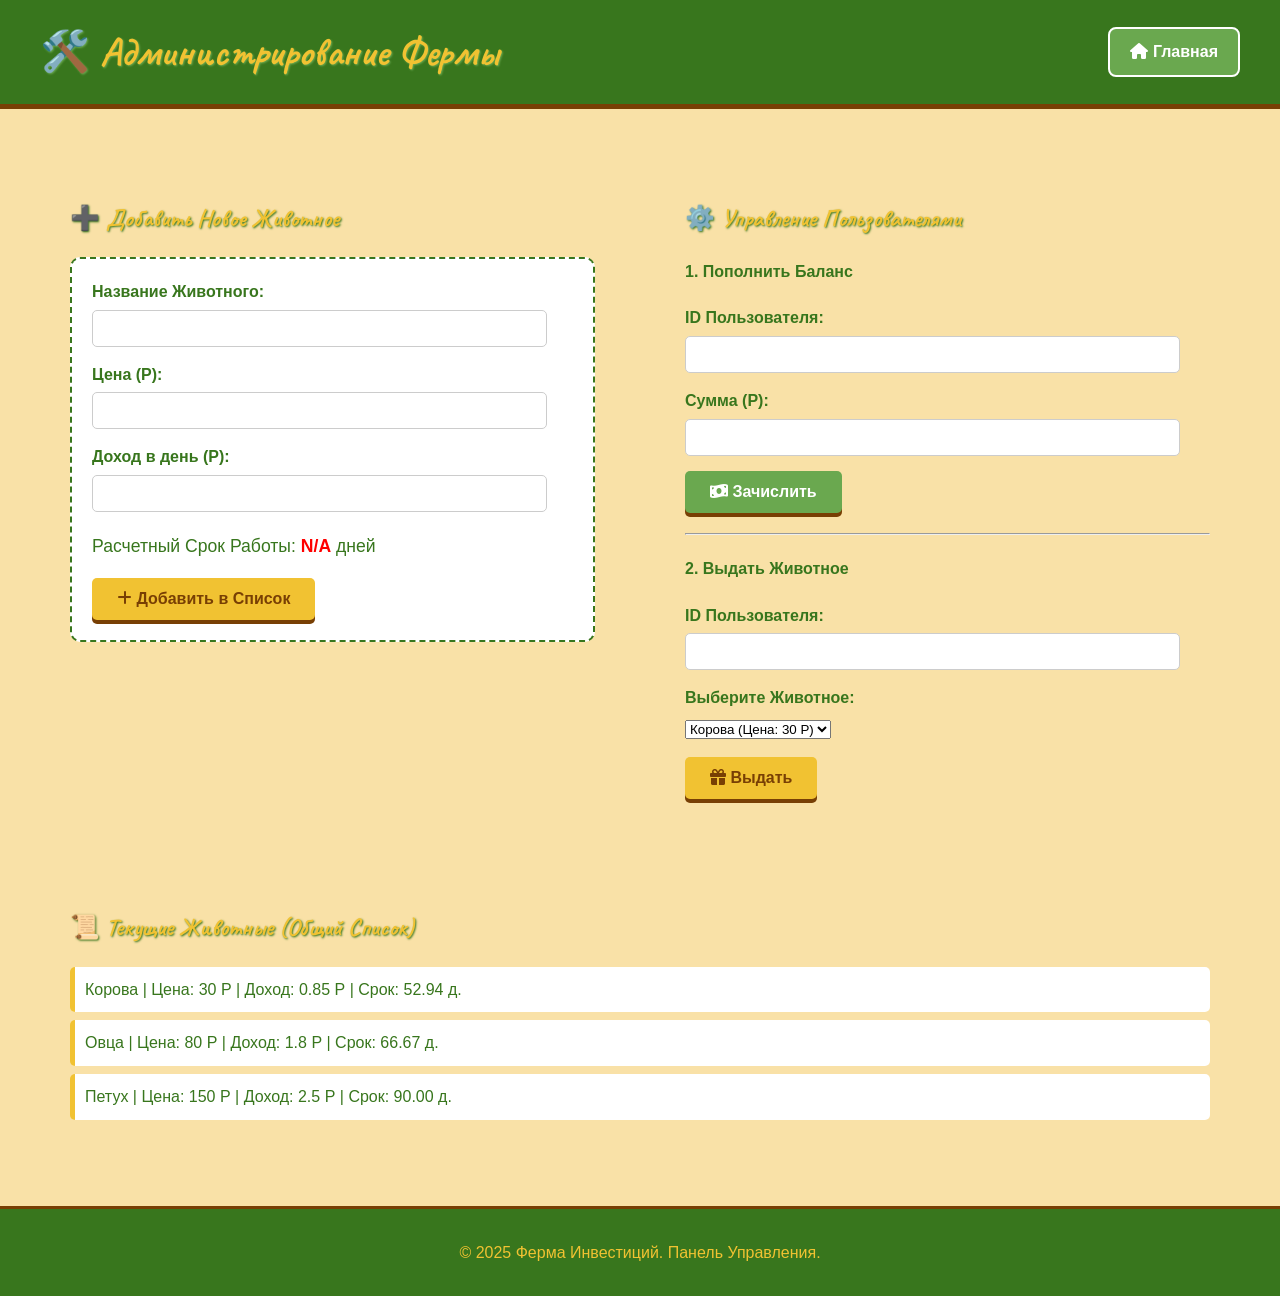
==== admin.html @ d9091614 "TEST" ====
<!DOCTYPE html>
<html lang="ru">
<head>
    <meta charset="UTF-8">
    <meta name="viewport" content="width=device-width, initial-scale=1.0">
    <title>🛠️ Админ-Панель</title>
    <link href="https://fonts.googleapis.com/css2?family=Caveat:wght@400;700&display=swap" rel="stylesheet">
    <link rel="stylesheet" href="style.css">
    <link rel="stylesheet" href="https://cdnjs.cloudflare.com/ajax/libs/font-awesome/6.0.0-beta3/css/all.min.css">
    <link rel="stylesheet" href="admin.css">
</head>
<body>
    <header class="header">
        <h1>🛠️ Администрирование Фермы</h1>
        <nav class="main-nav">
            <a href="index.html" class="nav-button farm-btn"><i class="fas fa-home"></i> Главная</a>
        </nav>
    </header>

    <main class="container admin-page">
        
        <section class="admin-card green-bg">
            <h2>➕ Добавить Новое Животное</h2>
            <form id="add-animal-form">
                <div class="form-group">
                    <label for="animal-name">Название Животного:</label>
                    <input type="text" id="animal-name" required>
                </div>
                <div class="form-group">
                    <label for="animal-price">Цена (Р):</label>
                    <input type="number" id="animal-price" step="0.01" min="1" required>
                </div>
                <div class="form-group">
                    <label for="animal-income">Доход в день (Р):</label>
                    <input type="number" id="animal-income" step="0.01" min="0.01" required>
                </div>
                
                <p class="duration-display">Расчетный Срок Работы: <strong id="calculated-duration">N/A</strong> дней</p>
                
                <button type="submit" class="action-btn yellow-btn"><i class="fas fa-plus"></i> Добавить в Список</button>
            </form>
        </section>
        
        <section class="admin-card yellow-border">
            <h2>⚙️ Управление Пользователями</h2>
            
            <form id="admin-replenish-form" class="admin-form">
                <h4>1. Пополнить Баланс</h4>
                <div class="form-group">
                    <label for="replenish-user-id">ID Пользователя:</label>
                    <input type="number" id="replenish-user-id" required>
                </div>
                <div class="form-group">
                    <label for="replenish-amount">Сумма (Р):</label>
                    <input type="number" id="replenish-amount" step="0.01" min="1" required>
                </div>
                <button type="submit" class="action-btn green-btn"><i class="fas fa-money-bill-wave"></i> Зачислить</button>
            </form>
            
            <hr style="margin: 20px 0;">

            <form id="admin-give-animal-form" class="admin-form">
                <h4>2. Выдать Животное</h4>
                <div class="form-group">
                    <label for="give-animal-user-id">ID Пользователя:</label>
                    <input type="number" id="give-animal-user-id" required>
                </div>
                <div class="form-group">
                    <label for="animal-select">Выберите Животное:</label>
                    <select id="animal-select" required></select>
                </div>
                <button type="submit" class="action-btn yellow-btn"><i class="fas fa-gift"></i> Выдать</button>
            </form>
        </section>
        
        <section class="admin-card green-bg full-width">
            <h2>📜 Текущие Животные (Общий Список)</h2>
            <ul id="current-animals-list">
                </ul>
        </section>
    </main>

    <footer class="footer">
        <p>&copy; 2025 Ферма Инвестиций. Панель Управления.</p>
    </footer>

    <script src="admin.js"></script>
</body>
</html>
---- style.css ----
/* Базовые цвета и шрифты */
:root {
    --color-green-dark: #38761d; /* Темно-зеленый для фона/текста */
    --color-green-light: #6aa84f; /* Светло-зеленый для кнопок */
    --color-yellow-main: #f1c232; /* Основной желтый */
    --color-yellow-light: #f9e1a7; /* Светло-желтый для акцентов */
    --color-brown-wood: #783f04; /* Коричневый для рамок */
    --font-handwritten: 'Caveat', cursive; /* Красивый шрифт */
    --font-base: sans-serif;
}

/* Общий сброс и шрифт */
body {
    font-family: var(--font-base);
    background-color: var(--color-yellow-light); /* Светлый фон */
    color: var(--color-green-dark);
    margin: 0;
    padding: 0;
    line-height: 1.6;
    min-height: 100vh;
    display: flex;
    flex-direction: column;
}

/* Заголовки и текст с акцентным шрифтом */
h1, h2, .farm-quote {
    font-family: var(--font-handwritten);
    color: var(--color-brown-wood);
    text-shadow: 1px 1px 2px var(--color-green-light);
}

/* --- Хедер (Верхняя Панель) --- */
.header {
    background-color: var(--color-green-dark);
    color: white;
    padding: 20px 40px;
    display: flex;
    justify-content: space-between;
    align-items: center;
    border-bottom: 5px solid var(--color-brown-wood);
}
.header h1 {
    color: var(--color-yellow-main);
    margin: 0;
    font-size: 2.5em;
}

/* Навигация */
.main-nav {
    display: flex;
    gap: 15px;
}
.nav-button {
    text-decoration: none;
    padding: 10px 20px;
    border-radius: 8px;
    font-weight: bold;
    transition: background-color 0.3s, transform 0.2s;
    text-align: center;
    border: 2px solid white;
}
.profile-btn { background-color: var(--color-yellow-main); color: var(--color-brown-wood); }
.farm-btn { background-color: var(--color-green-light); color: white; }
.admin-btn { background-color: var(--color-brown-wood); color: var(--color-yellow-light); }

.nav-button:hover {
    transform: translateY(-2px);
    box-shadow: 0 4px 6px rgba(0, 0, 0, 0.1);
}

/* --- Основной Контент --- */
.container {
    flex-grow: 1;
    padding: 40px;
    /* Устанавливаем две колонки для верхних элементов и одну для нижнего */
    display: grid;
    grid-template-columns: 2fr 1fr; 
    grid-template-rows: auto auto; 
    gap: 30px;
}
.full-width {
    grid-column: 1 / -1; /* Занимает всю ширину сетки (две колонки) */
}

/* Карточки с информацией */
.balance-card, .news-card {
    padding: 30px;
    border-radius: 15px;
    box-shadow: 0 8px 15px rgba(0, 0, 0, 0.1);
}

/* Баланс */
.balance-card {
    background-color: white;
    border: 5px dashed var(--color-green-light); /* Красивая "фермерская" рамка */
}
.balance-info {
    font-size: 1.2em;
    margin-bottom: 20px;
}
.balance-info span {
    font-weight: 700;
    color: var(--color-yellow-main);
    text-decoration: underline;
}
.yellow-border {
    border-color: var(--color-yellow-main) !important;
}

/* Новостной блок */
.news-card {
    background-color: var(--color-green-light);
    color: white;
}
.news-card h2 {
    color: var(--color-yellow-main);
}
.farm-quote {
    margin-top: 15px;
    font-size: 1.3em;
    font-style: italic;
    color: var(--color-yellow-light);
    border-top: 1px dashed var(--color-yellow-light);
    padding-top: 10px;
}

/* Кнопки действий */
.balance-actions {
    display: flex;
    gap: 10px;
    margin-top: 20px;
}
.action-btn {
    padding: 12px 25px;
    border: none;
    border-radius: 5px;
    cursor: pointer;
    font-size: 1em;
    font-weight: bold;
    transition: background-color 0.3s, opacity 0.3s;
    box-shadow: 0 4px 0 var(--color-brown-wood);
}
.action-btn:active {
    box-shadow: 0 2px 0 var(--color-brown-wood);
    transform: translateY(2px);
}

.green-btn {
    background-color: var(--color-green-light);
    color: white;
}
.green-btn:hover { background-color: #559542; }

.yellow-btn {
    background-color: var(--color-yellow-main);
    color: var(--color-brown-wood);
}
.yellow-btn:hover { background-color: #d8a82d; }

.reinvest-btn {
    background-color: var(--color-brown-wood);
    color: white;
}
.reinvest-btn:hover { background-color: #633503; }

/* --- Купленные Животные --- */
.purchased-animals-card {
    background-color: white;
    padding: 30px;
    border-radius: 15px;
    box-shadow: 0 8px 15px rgba(0, 0, 0, 0.1);
    border: 5px dashed var(--color-green-light);
}

.purchased-animals-card h2 {
    background-color : var(--color-brown-wood);
    text-shadow: 1px 1px 2px var(--color-yellow-main);
    margin-bottom: 20px;
    text-align: center;
}
.animal-status-grid {
    display: grid;
    grid-template-columns: repeat(auto-fit, minmax(300px, 1fr));
    gap: 20px;
}
.active-animal-card {
    background-color: var(--color-yellow-light);
    border: 3px solid var(--color-green-light);
    border-radius: 10px;
    padding: 15px;
    box-shadow: 0 2px 5px rgba(0, 0, 0, 0.1);
}
.active-animal-card h4 {
    color: var(--color-green-dark);
    font-family: var(--font-handwritten);
    font-size: 1.5em;
    margin-top: 0;
    border-bottom: 1px dashed var(--color-green-light);
    padding-bottom: 5px;
}
.status-line {
    font-size: 1em;
    padding: 3px 0;
}
.status-line strong {
    color: var(--color-brown-wood);
}
.progress-bar {
    height: 10px;
    background-color: #e0e0e0;
    border-radius: 5px;
    margin-top: 5px;
}
.progress-fill {
    height: 100%;
    background-color: var(--color-green-light);
    border-radius: 5px;
    transition: width 0.5s;
}
.no-animals-msg {
    grid-column: 1 / -1;
    text-align: center;
    font-style: italic;
    color: var(--color-brown-wood);
    padding: 20px;
    border: 1px dashed var(--color-yellow-main);
    border-radius: 5px;
}

/* --- Футер (Подвал) --- */
.footer {
    background-color: var(--color-green-dark);
    color: var(--color-yellow-main);
    text-align: center;
    padding: 15px 0;
    border-top: 3px solid var(--color-brown-wood);
    margin-top: auto; /* Прижимает футер к низу */
}

/* --- АДАПТИВНОСТЬ (MEDIA QUERIES) --- */

/* Ширина экрана для телефонов (максимум 768px) */
@media (max-width: 768px) {
    
    /* Основная Сетка */
    .container {
        grid-template-columns: 1fr; /* Одна колонка для всех блоков */
        gap: 20px;
        padding: 20px;
    }
    .full-width {
        grid-column: 1 / 1; 
    }

    /* Хедер */
    .header {
        flex-direction: column;
        text-align: center;
        padding: 15px 10px;
    }
    .main-nav {
        flex-direction: column;
        width: 100%;
        gap: 8px;
        margin-top: 10px;
    }
    .nav-button {
        padding: 10px;
    }

    /* Баланс и Новости */
    .balance-card, .news-card, .purchased-animals-card {
        padding: 20px;
    }
    .balance-actions {
        flex-direction: column;
        gap: 8px;
    }
    .action-btn {
        width: 100%; /* Кнопки на всю ширину */
    }
    
    /* Животные на Главной */
    .animal-status-grid {
        grid-template-columns: 1fr; /* Одна карточка в ряд на телефоне */
    }

    /* Профиль (profile.css) */
    .profile-page {
        padding: 20px;
    }
    .profile-card {
        padding: 25px;
    }
    .profile-actions {
        flex-direction: column;
        gap: 10px;
    }

    /* Админка (admin.css) */
    .admin-page {
        grid-template-columns: 1fr;
    }
}
---- admin.css ----
/* Админка: Специальные стили для форм */
.admin-page {
    grid-template-columns: 1fr 1fr;
}
.admin-card {
    padding: 30px;
    border-radius: 15px;
}
.admin-card h2 {
    color: var(--color-yellow-main);
    text-shadow: 1px 1px 2px var(--color-green-dark);
}

/* Форма */
#add-animal-form {
    background-color: white;
    padding: 20px;
    border-radius: 10px;
    border: 2px dashed var(--color-green-dark);
}
.form-group {
    margin-bottom: 15px;
}
.form-group label {
    display: block;
    font-weight: bold;
    margin-bottom: 5px;
    color: var(--color-green-dark);
}
.form-group input {
    width: 90%;
    padding: 10px;
    border: 1px solid #ccc;
    border-radius: 5px;
}
.duration-display {
    font-size: 1.1em;
    margin-top: 20px;
}
.duration-display strong {
    color: #ff0000;
}

/* Список */
#current-animals-list {
    list-style: none;
    padding: 0;
}
#current-animals-list li {
    background-color: white;
    padding: 10px;
    margin-bottom: 8px;
    border-radius: 5px;
    border-left: 5px solid var(--color-yellow-main);
}
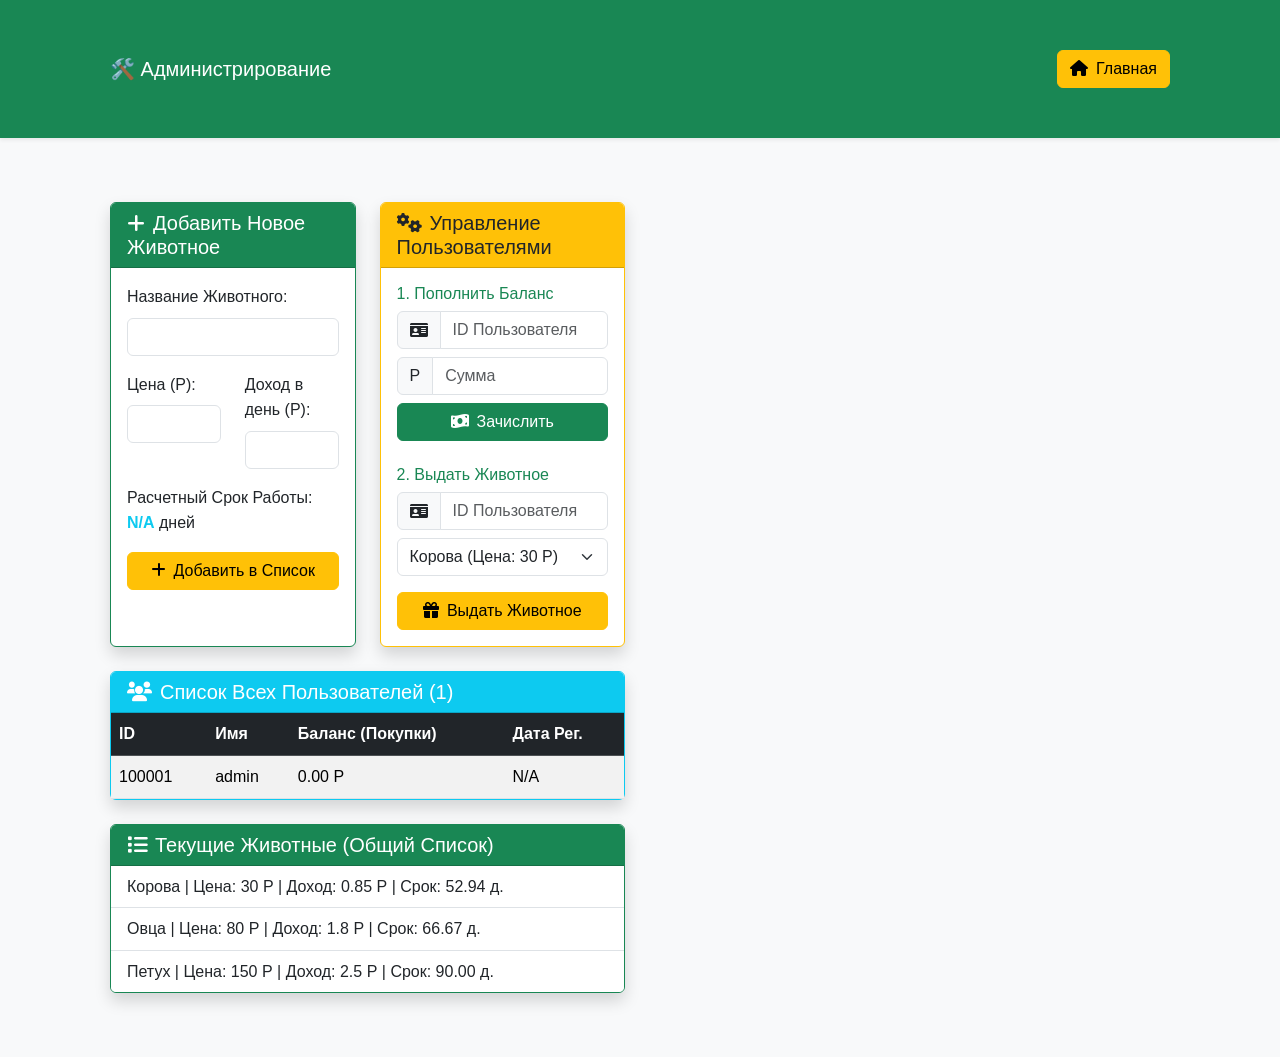
==== commit 360580a4: "test 2" ====
--- a/admin.html
+++ b/admin.html
@@ -4,86 +4,120 @@
     <meta charset="UTF-8">
     <meta name="viewport" content="width=device-width, initial-scale=1.0">
     <title>🛠️ Админ-Панель</title>
-    <link href="https://fonts.googleapis.com/css2?family=Caveat:wght@400;700&display=swap" rel="stylesheet">
+    <link href="https://cdn.jsdelivr.net/npm/bootstrap@5.3.3/dist/css/bootstrap.min.css" rel="stylesheet">
+    <link rel="stylesheet" href="https://cdnjs.cloudflare.com/ajax/libs/font-awesome/6.0.0-beta3/css/all.min.css">
+    <link href="https://cdn.jsdelivr.net/npm/bootstrap@5.3.3/dist/css/bootstrap.min.css" rel="stylesheet" integrity="sha384-QWTKZyjpPEjISv5WaRU9OFeRpok6YctnYmDr5pNlyT2bRjXh0JMhjY6hW+ALEwIH" crossorigin="anonymous">
     <link rel="stylesheet" href="style.css">
-    <link rel="stylesheet" href="https://cdnjs.cloudflare.com/ajax/libs/font-awesome/6.0.0-beta3/css/all.min.css">
-    <link rel="stylesheet" href="admin.css">
 </head>
-<body>
-    <header class="header">
-        <h1>🛠️ Администрирование Фермы</h1>
-        <nav class="main-nav">
-            <a href="index.html" class="nav-button farm-btn"><i class="fas fa-home"></i> Главная</a>
-        </nav>
-    </header>
+<body class="bg-light">
+    <nav class="navbar navbar-expand-lg navbar-dark bg-success shadow-sm">
+        <div class="container">
+            <a class="navbar-brand" href="#">🛠️ Администрирование</a>
+            <div class="d-flex">
+                <a href="index.html" class="btn btn-warning"><i class="fas fa-home me-2"></i>Главная</a>
+            </div>
+        </div>
+    </nav>
 
-    <main class="container admin-page">
-        
-        <section class="admin-card green-bg">
-            <h2>➕ Добавить Новое Животное</h2>
-            <form id="add-animal-form">
-                <div class="form-group">
-                    <label for="animal-name">Название Животного:</label>
-                    <input type="text" id="animal-name" required>
+    <main class="container my-4">
+        <div class="row g-4">
+            <div class="col-lg-6">
+                <div class="card shadow h-100 border-success">
+                    <div class="card-header bg-success text-white">
+                        <h5 class="mb-0"><i class="fas fa-plus me-2"></i>Добавить Новое Животное</h5>
+                    </div>
+                    <div class="card-body">
+                        <form id="add-animal-form">
+                            <div class="mb-3">
+                                <label for="animal-name" class="form-label">Название Животного:</label>
+                                <input type="text" id="animal-name" class="form-control" required>
+                            </div>
+                            <div class="row mb-3">
+                                <div class="col-6">
+                                    <label for="animal-price" class="form-label">Цена (Р):</label>
+                                    <input type="number" id="animal-price" class="form-control" step="0.01" min="1" required>
+                                </div>
+                                <div class="col-6">
+                                    <label for="animal-income" class="form-label">Доход в день (Р):</label>
+                                    <input type="number" id="animal-income" class="form-control" step="0.01" min="0.01" required>
+                                </div>
+                            </div>
+                            <p class="mt-3">Расчетный Срок Работы: <strong id="calculated-duration" class="text-info">N/A</strong> дней</p>
+                            <button type="submit" class="btn btn-warning w-100"><i class="fas fa-plus me-2"></i>Добавить в Список</button>
+                        </form>
+                    </div>
                 </div>
-                <div class="form-group">
-                    <label for="animal-price">Цена (Р):</label>
-                    <input type="number" id="animal-price" step="0.01" min="1" required>
+            </div>
+
+            <div class="col-lg-6">
+                <div class="card shadow h-100 border-warning">
+                    <div class="card-header bg-warning text-dark">
+                        <h5 class="mb-0"><i class="fas fa-cogs me-2"></i>Управление Пользователями</h5>
+                    </div>
+                    <div class="card-body">
+                        <h6 class="text-success">1. Пополнить Баланс</h6>
+                        <form id="admin-replenish-form" class="mb-4">
+                            <div class="input-group mb-2">
+                                <span class="input-group-text"><i class="fas fa-id-card"></i></span>
+                                <input type="number" id="replenish-user-id" class="form-control" placeholder="ID Пользователя" required>
+                            </div>
+                            <div class="input-group mb-2">
+                                <span class="input-group-text">Р</span>
+                                <input type="number" id="replenish-amount" class="form-control" step="0.01" min="1" placeholder="Сумма" required>
+                            </div>
+                            <button type="submit" class="btn btn-success w-100"><i class="fas fa-money-bill-wave me-2"></i>Зачислить</button>
+                        </form>
+
+                        <h6 class="text-success mt-3">2. Выдать Животное</h6>
+                        <form id="admin-give-animal-form">
+                            <div class="input-group mb-2">
+                                <span class="input-group-text"><i class="fas fa-id-card"></i></span>
+                                <input type="number" id="give-animal-user-id" class="form-control" placeholder="ID Пользователя" required>
+                            </div>
+                            <select id="animal-select" class="form-select mb-3" required></select>
+                            <button type="submit" class="btn btn-warning w-100"><i class="fas fa-gift me-2"></i>Выдать Животное</button>
+                        </form>
+                    </div>
                 </div>
-                <div class="form-group">
-                    <label for="animal-income">Доход в день (Р):</label>
-                    <input type="number" id="animal-income" step="0.01" min="0.01" required>
+            </div>
+            
+            <div class="col-12">
+                <div class="card shadow border-info">
+                    <div class="card-header bg-info text-white">
+                        <h5 class="mb-0"><i class="fas fa-users me-2"></i>Список Всех Пользователей (<span id="user-count">0</span>)</h5>
+                    </div>
+                    <div class="card-body p-0">
+                        <div class="table-responsive">
+                             <table class="table table-striped table-hover mb-0">
+                                <thead class="table-dark">
+                                    <tr>
+                                        <th>ID</th>
+                                        <th>Имя</th>
+                                        <th>Баланс (Покупки)</th>
+                                        <th>Дата Рег.</th>
+                                    </tr>
+                                </thead>
+                                <tbody id="registered-users-list">
+                                    </tbody>
+                            </table>
+                        </div>
+                    </div>
                 </div>
-                
-                <p class="duration-display">Расчетный Срок Работы: <strong id="calculated-duration">N/A</strong> дней</p>
-                
-                <button type="submit" class="action-btn yellow-btn"><i class="fas fa-plus"></i> Добавить в Список</button>
-            </form>
-        </section>
-        
-        <section class="admin-card yellow-border">
-            <h2>⚙️ Управление Пользователями</h2>
-            
-            <form id="admin-replenish-form" class="admin-form">
-                <h4>1. Пополнить Баланс</h4>
-                <div class="form-group">
-                    <label for="replenish-user-id">ID Пользователя:</label>
-                    <input type="number" id="replenish-user-id" required>
+            </div>
+
+            <div class="col-12">
+                <div class="card shadow border-success">
+                    <div class="card-header bg-success text-white">
+                        <h5 class="mb-0"><i class="fas fa-list me-2"></i>Текущие Животные (Общий Список)</h5>
+                    </div>
+                    <ul id="current-animals-list" class="list-group list-group-flush">
+                        </ul>
                 </div>
-                <div class="form-group">
-                    <label for="replenish-amount">Сумма (Р):</label>
-                    <input type="number" id="replenish-amount" step="0.01" min="1" required>
-                </div>
-                <button type="submit" class="action-btn green-btn"><i class="fas fa-money-bill-wave"></i> Зачислить</button>
-            </form>
-            
-            <hr style="margin: 20px 0;">
-
-            <form id="admin-give-animal-form" class="admin-form">
-                <h4>2. Выдать Животное</h4>
-                <div class="form-group">
-                    <label for="give-animal-user-id">ID Пользователя:</label>
-                    <input type="number" id="give-animal-user-id" required>
-                </div>
-                <div class="form-group">
-                    <label for="animal-select">Выберите Животное:</label>
-                    <select id="animal-select" required></select>
-                </div>
-                <button type="submit" class="action-btn yellow-btn"><i class="fas fa-gift"></i> Выдать</button>
-            </form>
-        </section>
-        
-        <section class="admin-card green-bg full-width">
-            <h2>📜 Текущие Животные (Общий Список)</h2>
-            <ul id="current-animals-list">
-                </ul>
-        </section>
+            </div>
+        </div>
     </main>
 
-    <footer class="footer">
-        <p>&copy; 2025 Ферма Инвестиций. Панель Управления.</p>
-    </footer>
-
+    <script src="https://cdn.jsdelivr.net/npm/bootstrap@5.3.3/dist/js/bootstrap.bundle.min.js"></script>
     <script src="admin.js"></script>
 </body>
 </html>
--- a/style.css
+++ b/style.css
@@ -72,15 +72,16 @@
 .container {
     flex-grow: 1;
     padding: 40px;
-    /* Устанавливаем две колонки для верхних элементов и одну для нижнего */
+    /* УСТАНОВКА СЕТКИ ДЛЯ ПК: ДВЕ КОЛОНКИ СВЕРХУ */
     display: grid;
-    grid-template-columns: 2fr 1fr; 
-    grid-template-rows: auto auto; 
+    grid-template-columns: 1fr 1fr; /* 1:1 */
     gap: 30px;
 }
+/* БЛОК "МОЯ АКТИВНАЯ ФЕРМА" ДОЛЖЕН БЫТЬ .full-width, ЧТОБЫ ЗАНЯТЬ 2 КОЛОНКИ */
 .full-width {
     grid-column: 1 / -1; /* Занимает всю ширину сетки (две колонки) */
 }
+
 
 /* Карточки с информацией */
 .balance-card, .news-card {
@@ -251,6 +252,24 @@
     .full-width {
         grid-column: 1 / 1; 
     }
+    
+    /* 💡 УНИКАЛЬНЫЙ БОКС ДЛЯ НОВОСТЕЙ В СЕРЕДИНЕ НА ТЕЛЕФОНЕ */
+    .news-card {
+        /* Применяем уникальный стиль, если хотите, чтобы он отличался */
+        border: 4px solid var(--color-brown-wood); 
+        outline: 2px solid var(--color-yellow-main);
+        outline-offset: -2px;
+        background-color: var(--color-green-dark); 
+        box-shadow: 0 5px 10px rgba(0, 0, 0, 0.3);
+        /* Изменяем цвет заголовков для контраста */
+        color: var(--color-yellow-light);
+    }
+    .news-card h2 {
+        color: white;
+    }
+    .farm-quote {
+        color: var(--color-yellow-main);
+    }
 
     /* Хедер */
     .header {
@@ -269,7 +288,7 @@
     }
 
     /* Баланс и Новости */
-    .balance-card, .news-card, .purchased-animals-card {
+    .balance-card, .purchased-animals-card {
         padding: 20px;
     }
     .balance-actions {
